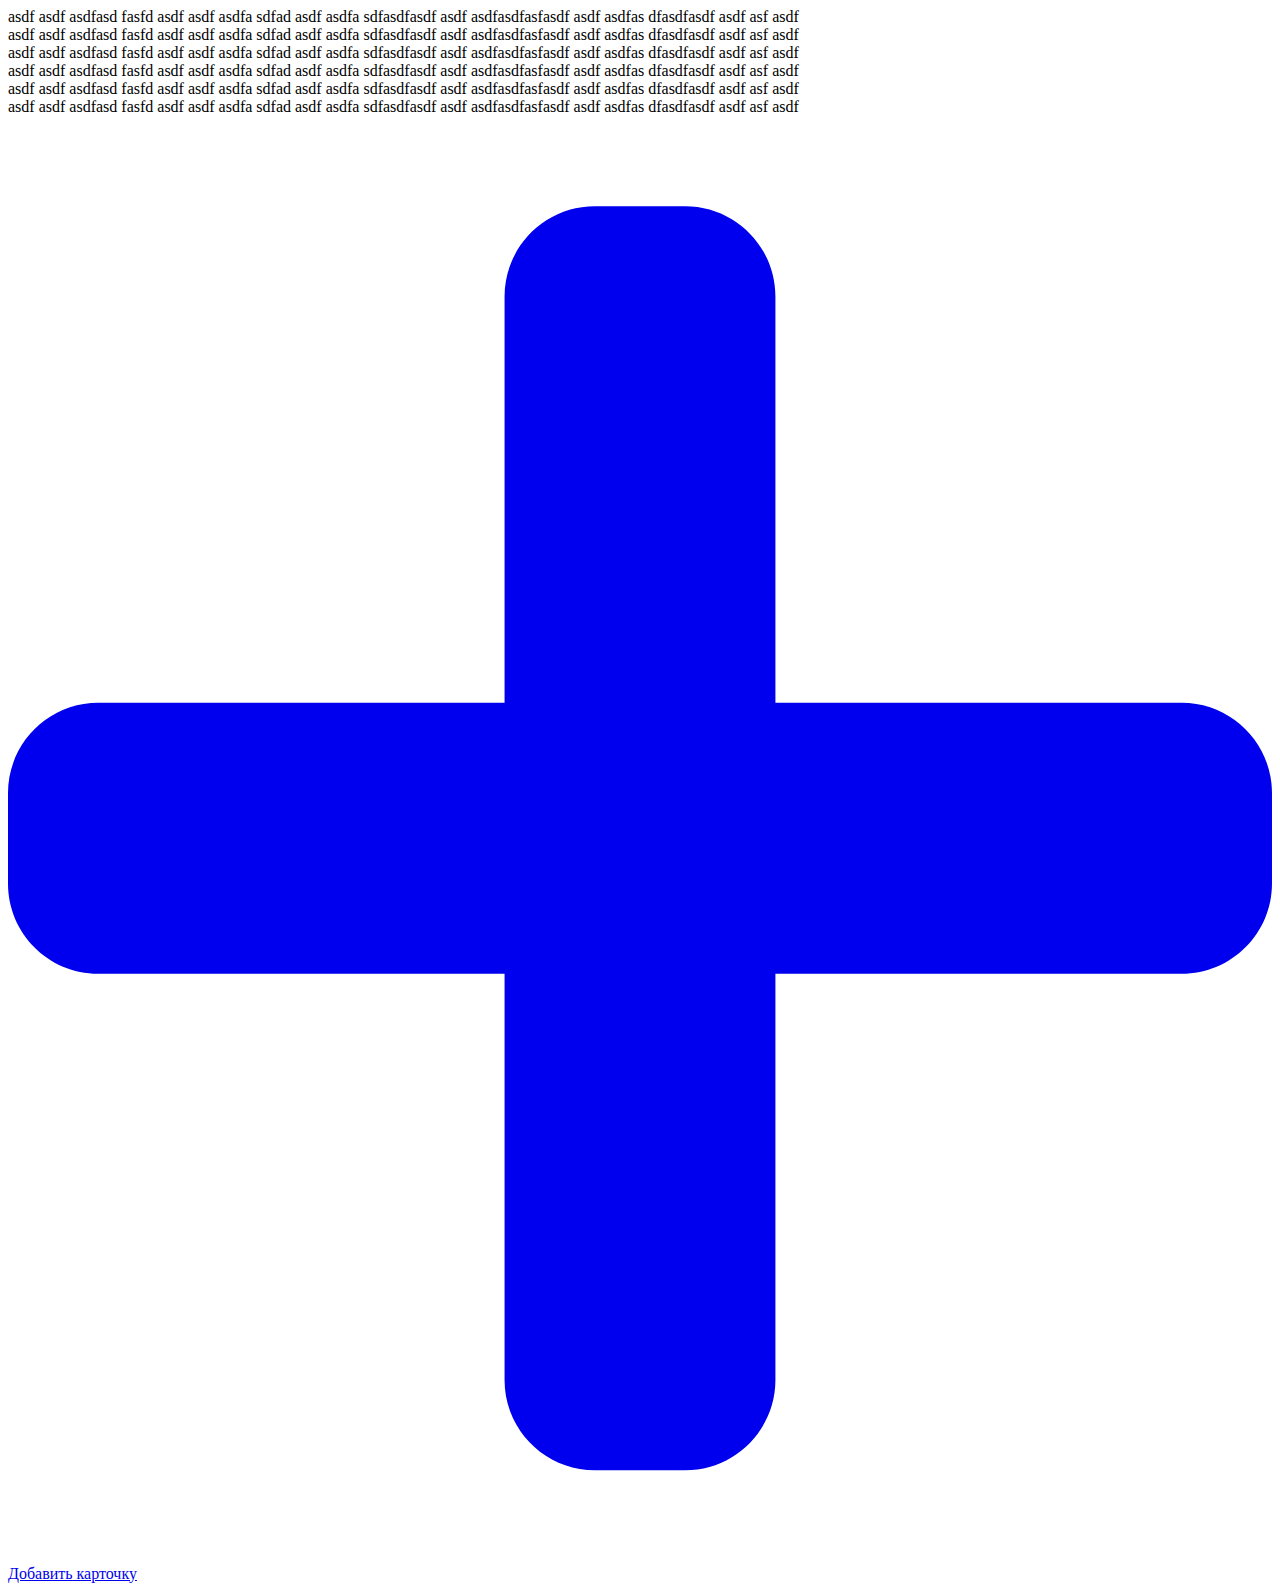
==== src/index.html @ 7ccbeda0 "initial commit" ====
<!DOCTYPE html>
<html lang="en">
<head>
  <meta charset="UTF-8">
  <meta name="viewport" content="width=device-width, initial-scale=1.0">
  <meta http-equiv="X-UA-Compatible" content="ie=edge">
  <title>AHJ Homework</title>
  <link rel="shortcut icon" href="favicon.ico" type="image/x-icon">
  <link rel="preconnect" href="https://fonts.googleapis.com">
  <link rel="preconnect" href="https://fonts.gstatic.com" crossorigin>
  <link href="https://fonts.googleapis.com/css2?family=Roboto:ital@0;1&display=swap" rel="stylesheet">
</head>
<body>
<div id="trello-root" class="board-view">
  <header class="main-header"></header>
  <main class="main-content">
    <div class="board-canvas">
      <div class="board">
        <div class="list-wrapper">
          <div class="list">
            <div class="list-cards">
              <div class="list-card">
                <div class="list-card-details">asdf asdf asdfasd fasfd asdf asdf asdfa sdfad asdf asdfa sdfasdfasdf asdf asdfasdfasfasdf asdf asdfas dfasdfasdf asdf asf asdf</div>
              </div>
              <div class="list-card">
                <div class="list-card-details">asdf asdf asdfasd fasfd asdf asdf asdfa sdfad asdf asdfa sdfasdfasdf asdf asdfasdfasfasdf asdf asdfas dfasdfasdf asdf asf asdf</div>
              </div>
              <div class="list-card">
                <div class="list-card-details">asdf asdf asdfasd fasfd asdf asdf asdfa sdfad asdf asdfa sdfasdfasdf asdf asdfasdfasfasdf asdf asdfas dfasdfasdf asdf asf asdf</div>
              </div>
              <div class="list-card">
                <div class="list-card-details">asdf asdf asdfasd fasfd asdf asdf asdfa sdfad asdf asdfa sdfasdfasdf asdf asdfasdfasfasdf asdf asdfas dfasdfasdf asdf asf asdf</div>
              </div>
              <div class="list-card">
                <div class="list-card-details">asdf asdf asdfasd fasfd asdf asdf asdfa sdfad asdf asdfa sdfasdfasdf asdf asdfasdfasfasdf asdf asdfas dfasdfasdf asdf asf asdf</div>
              </div>
              <div class="list-card">
                <div class="list-card-details">asdf asdf asdfasd fasfd asdf asdf asdfa sdfad asdf asdfa sdfasdfasdf asdf asdfasdfasfasdf asdf asdfas dfasdfasdf asdf asf asdf</div>
              </div>
            </div>
            <div class="card-composer-container">
              <a class="open-card-composer" href="#">
                <span><svg aria-hidden="true" focusable="false" role="img" xmlns="http://www.w3.org/2000/svg" viewBox="0 0 448 512" class="svg-icon icon-add"><path fill="currentColor" d="M416 208H272V64c0-17.67-14.33-32-32-32h-32c-17.67 0-32 14.33-32 32v144H32c-17.67 0-32 14.33-32 32v32c0 17.67 14.33 32 32 32h144v144c0 17.67 14.33 32 32 32h32c17.67 0 32-14.33 32-32V304h144c17.67 0 32-14.33 32-32v-32c0-17.67-14.33-32-32-32z" class=""></path></svg></span>
                <span class="js-add-a-card">Добавить карточку</span>
              </a>
            </div>
          </div>
        </div>
      </div>
    </div>
  </main>

</div>
</body>
</html>
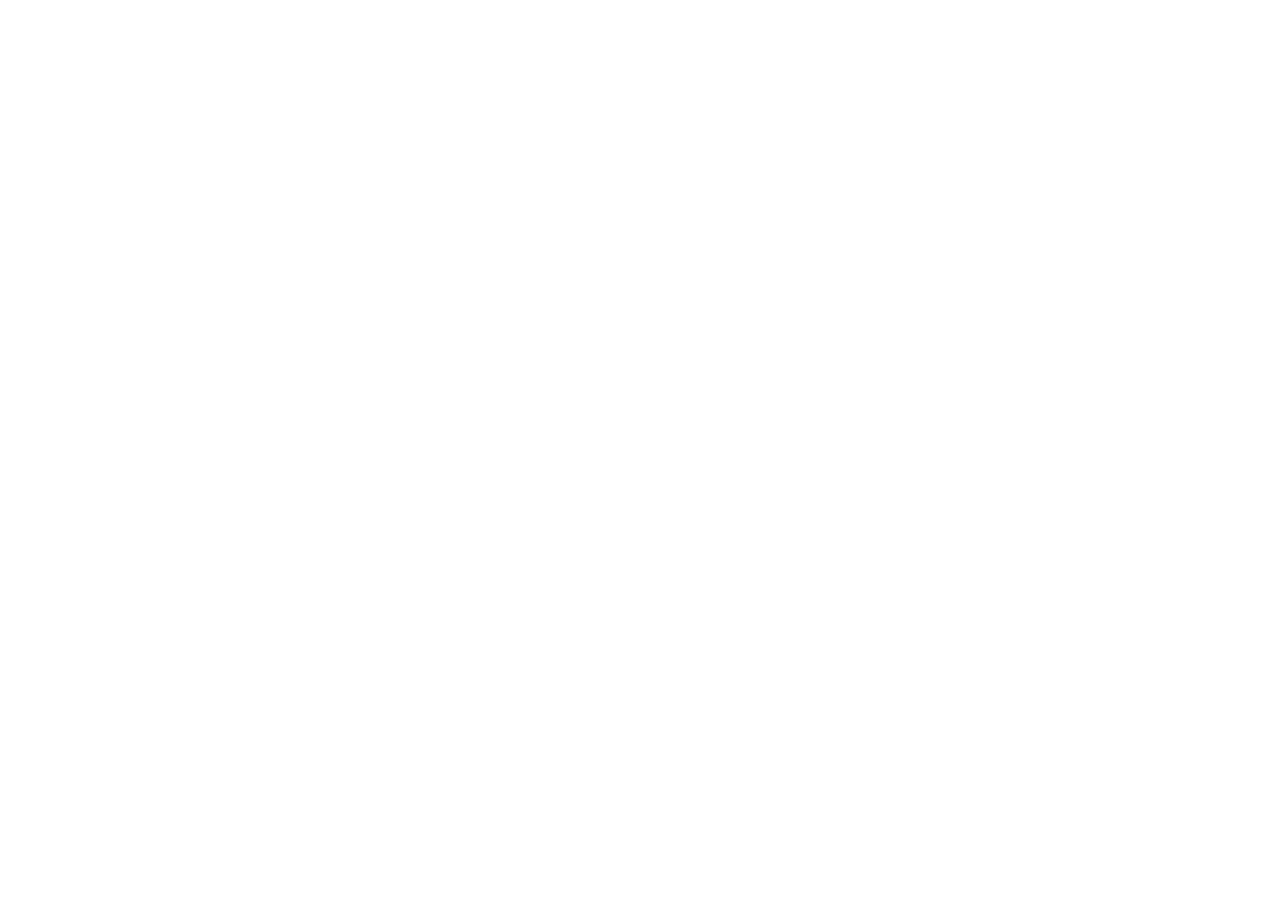
==== commit 2e9cb7b5: "feat: Ui is, dealing with localstorage" ====
--- a/src/index.html
+++ b/src/index.html
@@ -15,37 +15,7 @@
   <header class="main-header"></header>
   <main class="main-content">
     <div class="board-canvas">
-      <div class="board">
-        <div class="list-wrapper">
-          <div class="list">
-            <div class="list-cards">
-              <div class="list-card">
-                <div class="list-card-details">asdf asdf asdfasd fasfd asdf asdf asdfa sdfad asdf asdfa sdfasdfasdf asdf asdfasdfasfasdf asdf asdfas dfasdfasdf asdf asf asdf</div>
-              </div>
-              <div class="list-card">
-                <div class="list-card-details">asdf asdf asdfasd fasfd asdf asdf asdfa sdfad asdf asdfa sdfasdfasdf asdf asdfasdfasfasdf asdf asdfas dfasdfasdf asdf asf asdf</div>
-              </div>
-              <div class="list-card">
-                <div class="list-card-details">asdf asdf asdfasd fasfd asdf asdf asdfa sdfad asdf asdfa sdfasdfasdf asdf asdfasdfasfasdf asdf asdfas dfasdfasdf asdf asf asdf</div>
-              </div>
-              <div class="list-card">
-                <div class="list-card-details">asdf asdf asdfasd fasfd asdf asdf asdfa sdfad asdf asdfa sdfasdfasdf asdf asdfasdfasfasdf asdf asdfas dfasdfasdf asdf asf asdf</div>
-              </div>
-              <div class="list-card">
-                <div class="list-card-details">asdf asdf asdfasd fasfd asdf asdf asdfa sdfad asdf asdfa sdfasdfasdf asdf asdfasdfasfasdf asdf asdfas dfasdfasdf asdf asf asdf</div>
-              </div>
-              <div class="list-card">
-                <div class="list-card-details">asdf asdf asdfasd fasfd asdf asdf asdfa sdfad asdf asdfa sdfasdfasdf asdf asdfasdfasfasdf asdf asdfas dfasdfasdf asdf asf asdf</div>
-              </div>
-            </div>
-            <div class="card-composer-container">
-              <a class="open-card-composer" href="#">
-                <span><svg aria-hidden="true" focusable="false" role="img" xmlns="http://www.w3.org/2000/svg" viewBox="0 0 448 512" class="svg-icon icon-add"><path fill="currentColor" d="M416 208H272V64c0-17.67-14.33-32-32-32h-32c-17.67 0-32 14.33-32 32v144H32c-17.67 0-32 14.33-32 32v32c0 17.67 14.33 32 32 32h144v144c0 17.67 14.33 32 32 32h32c17.67 0 32-14.33 32-32V304h144c17.67 0 32-14.33 32-32v-32c0-17.67-14.33-32-32-32z" class=""></path></svg></span>
-                <span class="js-add-a-card">Добавить карточку</span>
-              </a>
-            </div>
-          </div>
-        </div>
+      <div class="board" id="board">
       </div>
     </div>
   </main>
